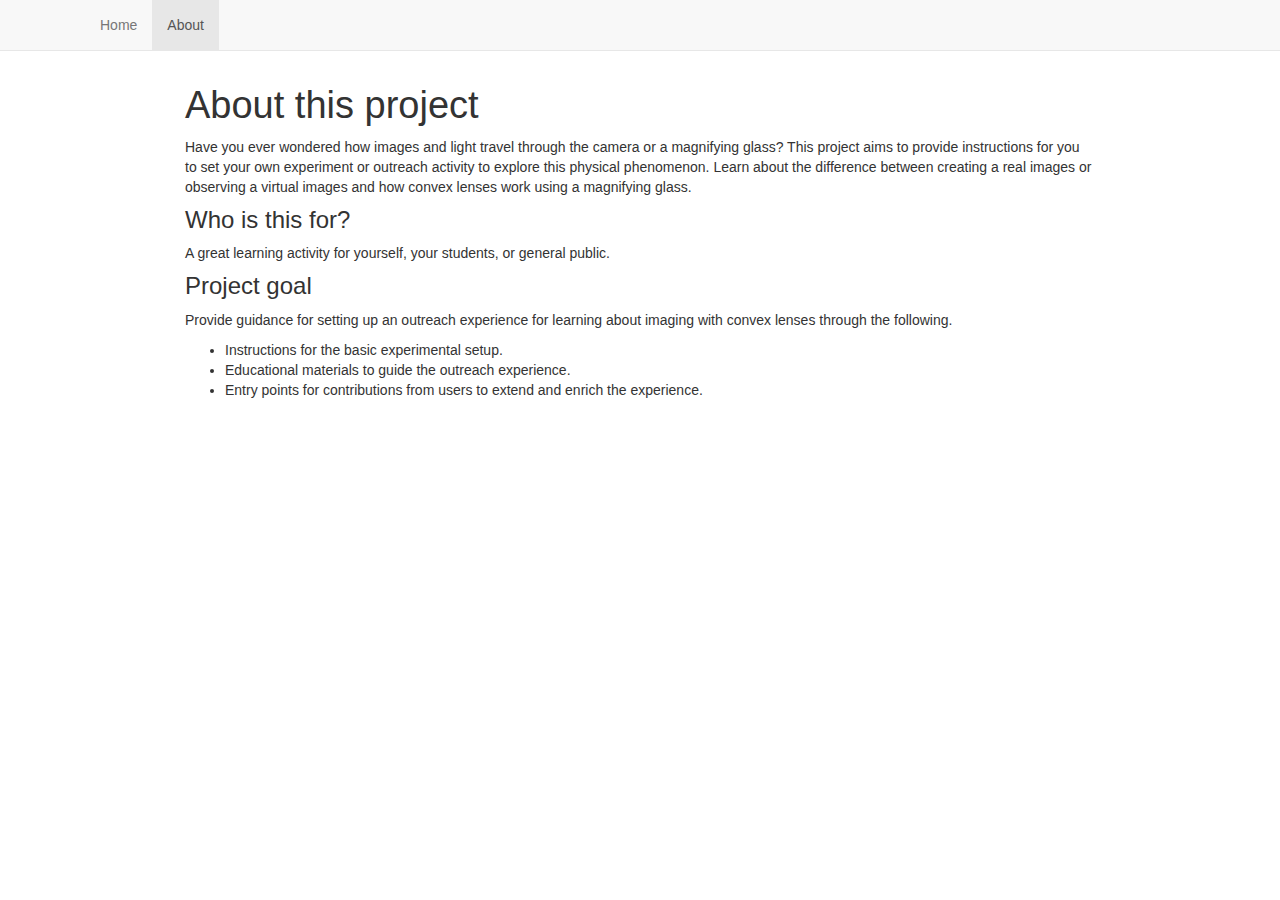
==== docs/about.html @ 40115d04 "Amended first version with placeholders of basic sections." ====
<!DOCTYPE html>

<html>

<head>

<meta charset="utf-8" />
<meta name="generator" content="pandoc" />
<meta http-equiv="X-UA-Compatible" content="IE=EDGE" />




<title>About this project</title>

<script src="site_libs/header-attrs-2.29/header-attrs.js"></script>
<script src="site_libs/jquery-3.6.0/jquery-3.6.0.min.js"></script>
<meta name="viewport" content="width=device-width, initial-scale=1" />
<link href="site_libs/bootstrap-3.3.5/css/bootstrap.min.css" rel="stylesheet" />
<script src="site_libs/bootstrap-3.3.5/js/bootstrap.min.js"></script>
<script src="site_libs/bootstrap-3.3.5/shim/html5shiv.min.js"></script>
<script src="site_libs/bootstrap-3.3.5/shim/respond.min.js"></script>
<style>h1 {font-size: 34px;}
       h1.title {font-size: 38px;}
       h2 {font-size: 30px;}
       h3 {font-size: 24px;}
       h4 {font-size: 18px;}
       h5 {font-size: 16px;}
       h6 {font-size: 12px;}
       code {color: inherit; background-color: rgba(0, 0, 0, 0.04);}
       pre:not([class]) { background-color: white }</style>
<script src="site_libs/navigation-1.1/tabsets.js"></script>
<link href="site_libs/highlightjs-9.12.0/default.css" rel="stylesheet" />
<script src="site_libs/highlightjs-9.12.0/highlight.js"></script>

<style type="text/css">
  code{white-space: pre-wrap;}
  span.smallcaps{font-variant: small-caps;}
  span.underline{text-decoration: underline;}
  div.column{display: inline-block; vertical-align: top; width: 50%;}
  div.hanging-indent{margin-left: 1.5em; text-indent: -1.5em;}
  ul.task-list{list-style: none;}
    </style>

<style type="text/css">code{white-space: pre;}</style>
<script type="text/javascript">
if (window.hljs) {
  hljs.configure({languages: []});
  hljs.initHighlightingOnLoad();
  if (document.readyState && document.readyState === "complete") {
    window.setTimeout(function() { hljs.initHighlighting(); }, 0);
  }
}
</script>









<style type = "text/css">
.main-container {
  max-width: 940px;
  margin-left: auto;
  margin-right: auto;
}
img {
  max-width:100%;
}
.tabbed-pane {
  padding-top: 12px;
}
.html-widget {
  margin-bottom: 20px;
}
button.code-folding-btn:focus {
  outline: none;
}
summary {
  display: list-item;
}
details > summary > p:only-child {
  display: inline;
}
pre code {
  padding: 0;
}
</style>


<style type="text/css">
.dropdown-submenu {
  position: relative;
}
.dropdown-submenu>.dropdown-menu {
  top: 0;
  left: 100%;
  margin-top: -6px;
  margin-left: -1px;
  border-radius: 0 6px 6px 6px;
}
.dropdown-submenu:hover>.dropdown-menu {
  display: block;
}
.dropdown-submenu>a:after {
  display: block;
  content: " ";
  float: right;
  width: 0;
  height: 0;
  border-color: transparent;
  border-style: solid;
  border-width: 5px 0 5px 5px;
  border-left-color: #cccccc;
  margin-top: 5px;
  margin-right: -10px;
}
.dropdown-submenu:hover>a:after {
  border-left-color: #adb5bd;
}
.dropdown-submenu.pull-left {
  float: none;
}
.dropdown-submenu.pull-left>.dropdown-menu {
  left: -100%;
  margin-left: 10px;
  border-radius: 6px 0 6px 6px;
}
</style>

<script type="text/javascript">
// manage active state of menu based on current page
$(document).ready(function () {
  // active menu anchor
  href = window.location.pathname
  href = href.substr(href.lastIndexOf('/') + 1)
  if (href === "")
    href = "index.html";
  var menuAnchor = $('a[href="' + href + '"]');

  // mark the anchor link active (and if it's in a dropdown, also mark that active)
  var dropdown = menuAnchor.closest('li.dropdown');
  if (window.bootstrap) { // Bootstrap 4+
    menuAnchor.addClass('active');
    dropdown.find('> .dropdown-toggle').addClass('active');
  } else { // Bootstrap 3
    menuAnchor.parent().addClass('active');
    dropdown.addClass('active');
  }

  // Navbar adjustments
  var navHeight = $(".navbar").first().height() + 15;
  var style = document.createElement('style');
  var pt = "padding-top: " + navHeight + "px; ";
  var mt = "margin-top: -" + navHeight + "px; ";
  var css = "";
  // offset scroll position for anchor links (for fixed navbar)
  for (var i = 1; i <= 6; i++) {
    css += ".section h" + i + "{ " + pt + mt + "}\n";
  }
  style.innerHTML = "body {" + pt + "padding-bottom: 40px; }\n" + css;
  document.head.appendChild(style);
});
</script>

<!-- tabsets -->

<style type="text/css">
.tabset-dropdown > .nav-tabs {
  display: inline-table;
  max-height: 500px;
  min-height: 44px;
  overflow-y: auto;
  border: 1px solid #ddd;
  border-radius: 4px;
}

.tabset-dropdown > .nav-tabs > li.active:before, .tabset-dropdown > .nav-tabs.nav-tabs-open:before {
  content: "\e259";
  font-family: 'Glyphicons Halflings';
  display: inline-block;
  padding: 10px;
  border-right: 1px solid #ddd;
}

.tabset-dropdown > .nav-tabs.nav-tabs-open > li.active:before {
  content: "\e258";
  font-family: 'Glyphicons Halflings';
  border: none;
}

.tabset-dropdown > .nav-tabs > li.active {
  display: block;
}

.tabset-dropdown > .nav-tabs > li > a,
.tabset-dropdown > .nav-tabs > li > a:focus,
.tabset-dropdown > .nav-tabs > li > a:hover {
  border: none;
  display: inline-block;
  border-radius: 4px;
  background-color: transparent;
}

.tabset-dropdown > .nav-tabs.nav-tabs-open > li {
  display: block;
  float: none;
}

.tabset-dropdown > .nav-tabs > li {
  display: none;
}
</style>

<!-- code folding -->




</head>

<body>


<div class="container-fluid main-container">




<div class="navbar navbar-default  navbar-fixed-top" role="navigation">
  <div class="container">
    <div class="navbar-header">
      <button type="button" class="navbar-toggle collapsed" data-toggle="collapse" data-bs-toggle="collapse" data-target="#navbar" data-bs-target="#navbar">
        <span class="icon-bar"></span>
        <span class="icon-bar"></span>
        <span class="icon-bar"></span>
      </button>
      <a class="navbar-brand" href="index.html"> </a>
    </div>
    <div id="navbar" class="navbar-collapse collapse">
      <ul class="nav navbar-nav">
        <li>
  <a href="index.html">Home</a>
</li>
<li>
  <a href="about.html">About</a>
</li>
      </ul>
      <ul class="nav navbar-nav navbar-right">
        
      </ul>
    </div><!--/.nav-collapse -->
  </div><!--/.container -->
</div><!--/.navbar -->

<div id="header">



<h1 class="title toc-ignore">About this project</h1>

</div>


<p>Have you ever wondered how images and light travel through the camera
or a magnifying glass? This project aims to provide instructions for you
to set your own experiment or outreach activity to explore this physical
phenomenon. Learn about the difference between creating a real images or
observing a virtual images and how convex lenses work using a magnifying
glass.</p>
<div id="who-is-this-for" class="section level3">
<h3>Who is this for?</h3>
<p>A great learning activity for yourself, your students, or general
public.</p>
</div>
<div id="project-goal" class="section level3">
<h3>Project goal</h3>
<p>Provide guidance for setting up an outreach experience for learning
about imaging with convex lenses through the following.</p>
<ul>
<li>Instructions for the basic experimental setup.</li>
<li>Educational materials to guide the outreach experience.</li>
<li>Entry points for contributions from users to extend and enrich the
experience.</li>
</ul>
</div>




</div>

<script>

// add bootstrap table styles to pandoc tables
function bootstrapStylePandocTables() {
  $('tr.odd').parent('tbody').parent('table').addClass('table table-condensed');
}
$(document).ready(function () {
  bootstrapStylePandocTables();
});


</script>

<!-- tabsets -->

<script>
$(document).ready(function () {
  window.buildTabsets("TOC");
});

$(document).ready(function () {
  $('.tabset-dropdown > .nav-tabs > li').click(function () {
    $(this).parent().toggleClass('nav-tabs-open');
  });
});
</script>

<!-- code folding -->


<!-- dynamically load mathjax for compatibility with self-contained -->
<script>
  (function () {
    var script = document.createElement("script");
    script.type = "text/javascript";
    script.src  = "https://mathjax.rstudio.com/latest/MathJax.js?config=TeX-AMS-MML_HTMLorMML";
    document.getElementsByTagName("head")[0].appendChild(script);
  })();
</script>

</body>
</html>
---- docs/site_libs/highlightjs-9.12.0/default.css ----
.hljs-literal {
  color: #990073;
}

.hljs-number {
  color: #099;
}

.hljs-comment {
  color: #998;
  font-style: italic;
}

.hljs-keyword {
  color: #900;
  font-weight: bold;
}

.hljs-string {
  color: #d14;
}
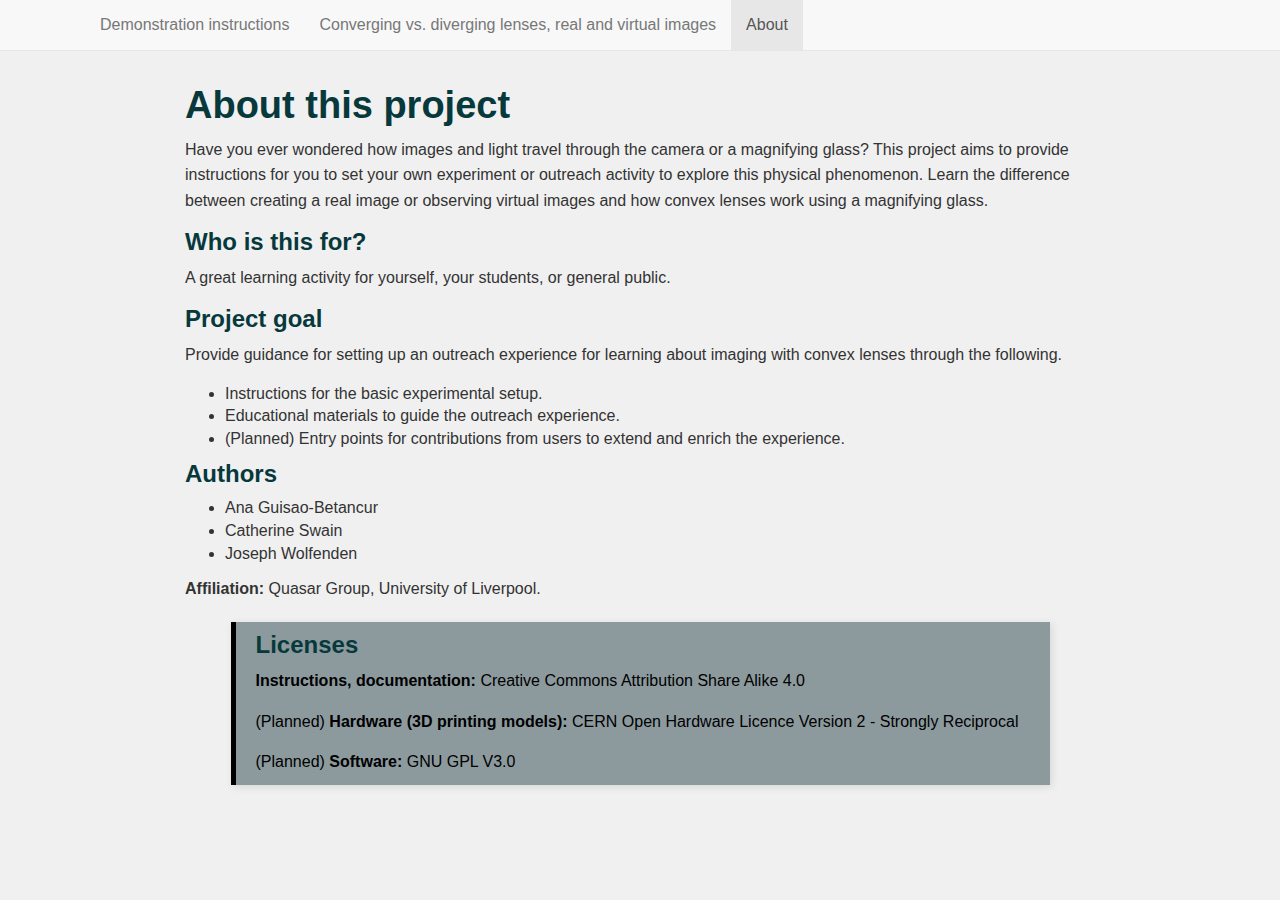
==== commit d26f8184: "Site v.1.0" ====
--- a/docs/about.html
+++ b/docs/about.html
@@ -58,6 +58,7 @@
 
 
 
+<link rel="stylesheet" href="styles.css" type="text/css" />
 
 
 
@@ -243,7 +244,10 @@
     <div id="navbar" class="navbar-collapse collapse">
       <ul class="nav navbar-nav">
         <li>
-  <a href="index.html">Home</a>
+  <a href="demo.html">Demonstration instructions</a>
+</li>
+<li>
+  <a href="topic.html">Converging vs. diverging lenses, real and virtual images</a>
 </li>
 <li>
   <a href="about.html">About</a>
@@ -268,8 +272,8 @@
 <p>Have you ever wondered how images and light travel through the camera
 or a magnifying glass? This project aims to provide instructions for you
 to set your own experiment or outreach activity to explore this physical
-phenomenon. Learn about the difference between creating a real images or
-observing a virtual images and how convex lenses work using a magnifying
+phenomenon. Learn the difference between creating a real image or
+observing virtual images and how convex lenses work using a magnifying
 glass.</p>
 <div id="who-is-this-for" class="section level3">
 <h3>Who is this for?</h3>
@@ -283,9 +287,27 @@
 <ul>
 <li>Instructions for the basic experimental setup.</li>
 <li>Educational materials to guide the outreach experience.</li>
-<li>Entry points for contributions from users to extend and enrich the
-experience.</li>
+<li>(Planned) Entry points for contributions from users to extend and
+enrich the experience.</li>
 </ul>
+</div>
+<div id="authors" class="section level3">
+<h3>Authors</h3>
+<ul>
+<li>Ana Guisao-Betancur</li>
+<li>Catherine Swain</li>
+<li>Joseph Wolfenden</li>
+</ul>
+<p><strong>Affiliation:</strong> Quasar Group, University of
+Liverpool.</p>
+<blockquote>
+<h3 id="licenses">Licenses</h3>
+<p><strong>Instructions, documentation:</strong> Creative Commons
+Attribution Share Alike 4.0</p>
+<p>(Planned) <strong>Hardware (3D printing models):</strong> CERN Open
+Hardware Licence Version 2 - Strongly Reciprocal</p>
+<p>(Planned) <strong>Software:</strong> GNU GPL V3.0</p>
+</blockquote>
 </div>
 
 
--- a/docs/styles.css
+++ b/docs/styles.css
@@ -0,0 +1,119 @@
+body {
+  width: 100%; 
+  background-color: #f0f0f0;  
+}
+
+p {
+  margin-bottom: 15px;  
+  line-height: 1.6;      
+}
+
+h1, h2, h3, h4, h5, h6 {
+  font-weight: bold;  
+  color: #07393C;     
+}
+
+h1 {
+  font-weight: bold;    
+  font-size: 32px;      
+  color: #07393C;       
+}
+
+h2 {
+  font-weight: bold;    
+  font-size: 28px;      
+  color: #07393C;       
+}
+
+h3 {
+  font-weight: bold;    
+  font-size: 24px;      
+  color: #07393C;       
+}
+
+body {
+  font-family: "Arial", Helvetica, sans-serif;  
+  font-size: 16px; 
+}
+
+table {
+  border-collapse: collapse; 
+  margin: 20px auto;        
+  width: 70% !important;  
+}
+
+th, td {
+  padding: 5px 10px;        
+  text-align: left;         
+  border: 1px solid black;  
+}
+
+th {
+  background-color: #07393C;  
+  color: white;  
+  font-weight: bold;
+  border-bottom: 1px solid black; 
+  text-align: center;
+}
+
+td:first-child {
+  background-color: #93B7BE;  
+}
+
+tr:nth-child(even) {
+  background-color: #f9f9f9;  
+}
+
+tr:nth-child(odd) {
+  background-color: #ffffff;  
+}
+
+blockquote {
+  background-color: #8C9A9E;  
+  border-left: 5px solid black;  
+  padding: 10px 20px;  
+  margin: 20px auto;  
+  font-size: 16px; 
+  color: black;  
+  box-shadow: 2px 2px 8px rgba(0, 0, 0, 0.1);  
+  width: 90% !important; 
+}
+
+blockquote p {
+  font-family: "Arial", serif;  
+}
+
+figure {
+  width: 80%;                
+  margin: 20px auto;         
+  text-align: center;        
+}
+
+figure img {
+  width: 100%;               
+  height: auto;              
+}
+
+figcaption {
+  font-style: italic;        
+  color: #07393C;            
+  margin-top: 10px;          
+}
+
+hr {
+  border: none;  
+  border-top: 4px solid #222222;  
+  margin-top: 20px;  
+  margin-bottom: 20px;  
+  width: 75%;  
+}
+
+pre {
+  width: 80%;  
+  margin: auto;  
+  background-color: #f4f4f4;  
+  padding: 10px;  
+  border: 1px solid #ccc;  
+  white-space: pre-wrap;  
+  word-wrap: break-word;  
+}
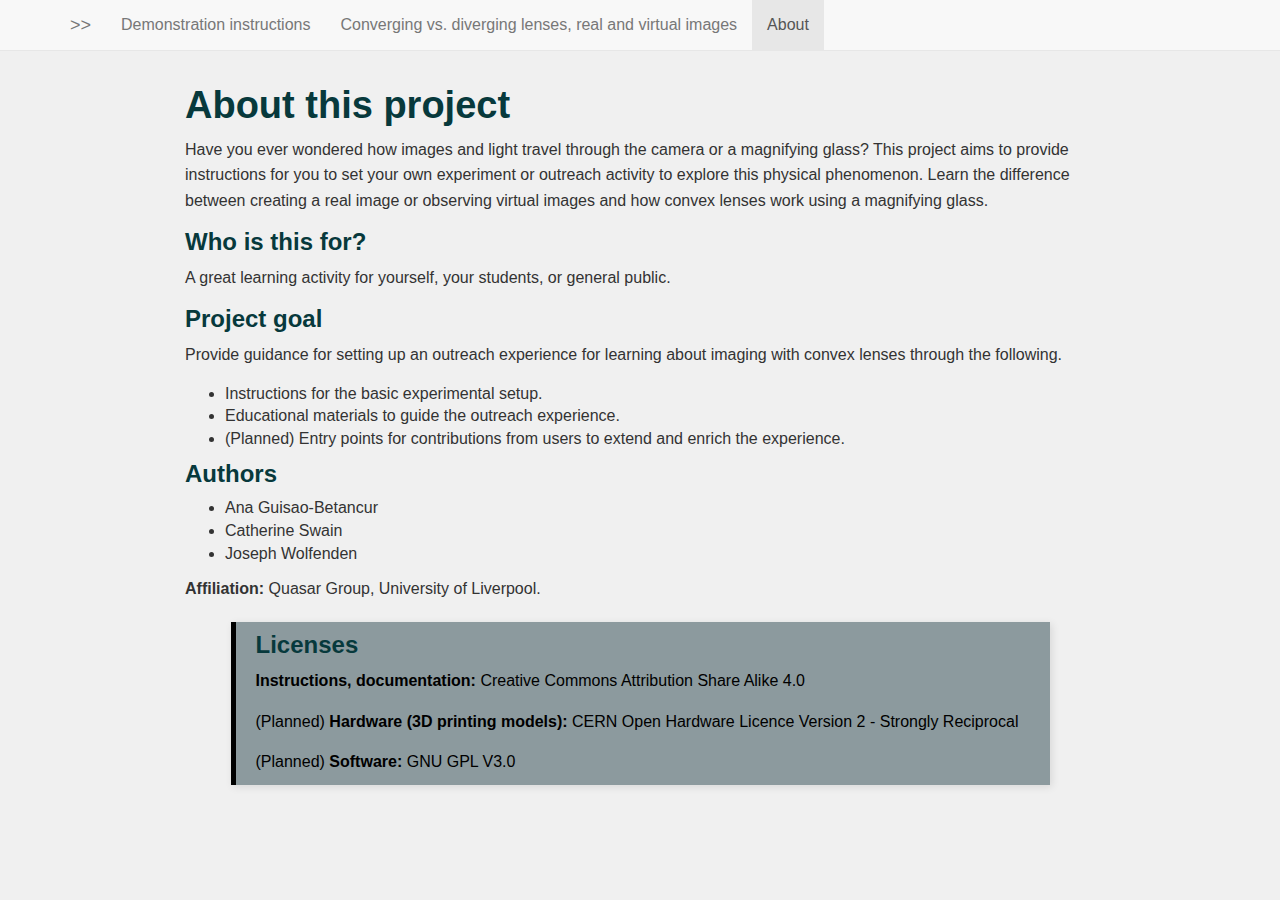
==== commit e3b1e4f0: "Site v1.0.3" ====
--- a/docs/about.html
+++ b/docs/about.html
@@ -239,12 +239,12 @@
         <span class="icon-bar"></span>
         <span class="icon-bar"></span>
       </button>
-      <a class="navbar-brand" href="index.html"> </a>
+      <a class="navbar-brand" href="index.html">>></a>
     </div>
     <div id="navbar" class="navbar-collapse collapse">
       <ul class="nav navbar-nav">
         <li>
-  <a href="demo.html">Demonstration instructions</a>
+  <a href="index.html">Demonstration instructions</a>
 </li>
 <li>
   <a href="topic.html">Converging vs. diverging lenses, real and virtual images</a>
